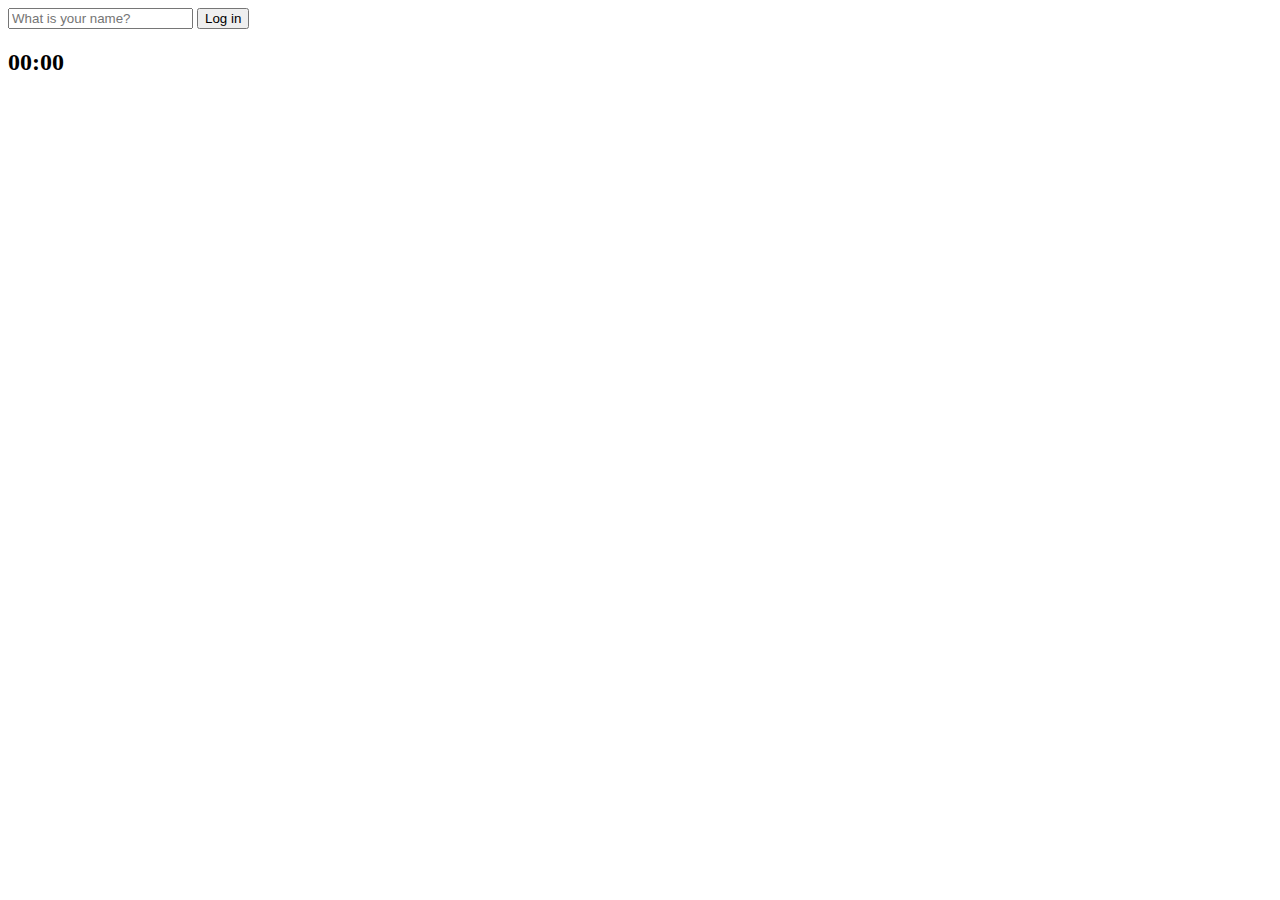
==== index1.html @ 814c2e74 "# 5.0 간격/ 새롭게 폴더 정리" ====
<!DOCTYPE html>
<html lang="en">
<head>
    <meta charset="UTF-8">
    <meta name="viewport" content="width=device-width, initial-scale=1.0">
    <link rel="stylesheet" href="css/style1.css" />
    <title>Momentum App</title>
</head>

<body>
    
    <form class="hidden" id="login-form">
        <input required 
               maxlength="15" 
               type="text" 
               placeholder="What is your name?" />
        <input type="submit" value="Log in" />
    </form>
    
    <h2 id="clock">00:00</h2>
    <h1 id="greeting" class="hidden"></h1>

    <script src="js/greetings.js"></script>
    <script src="js/clock.js"></script>

</body>
</html>
---- css/style1.css ----
.hidden {
    display: none;
}
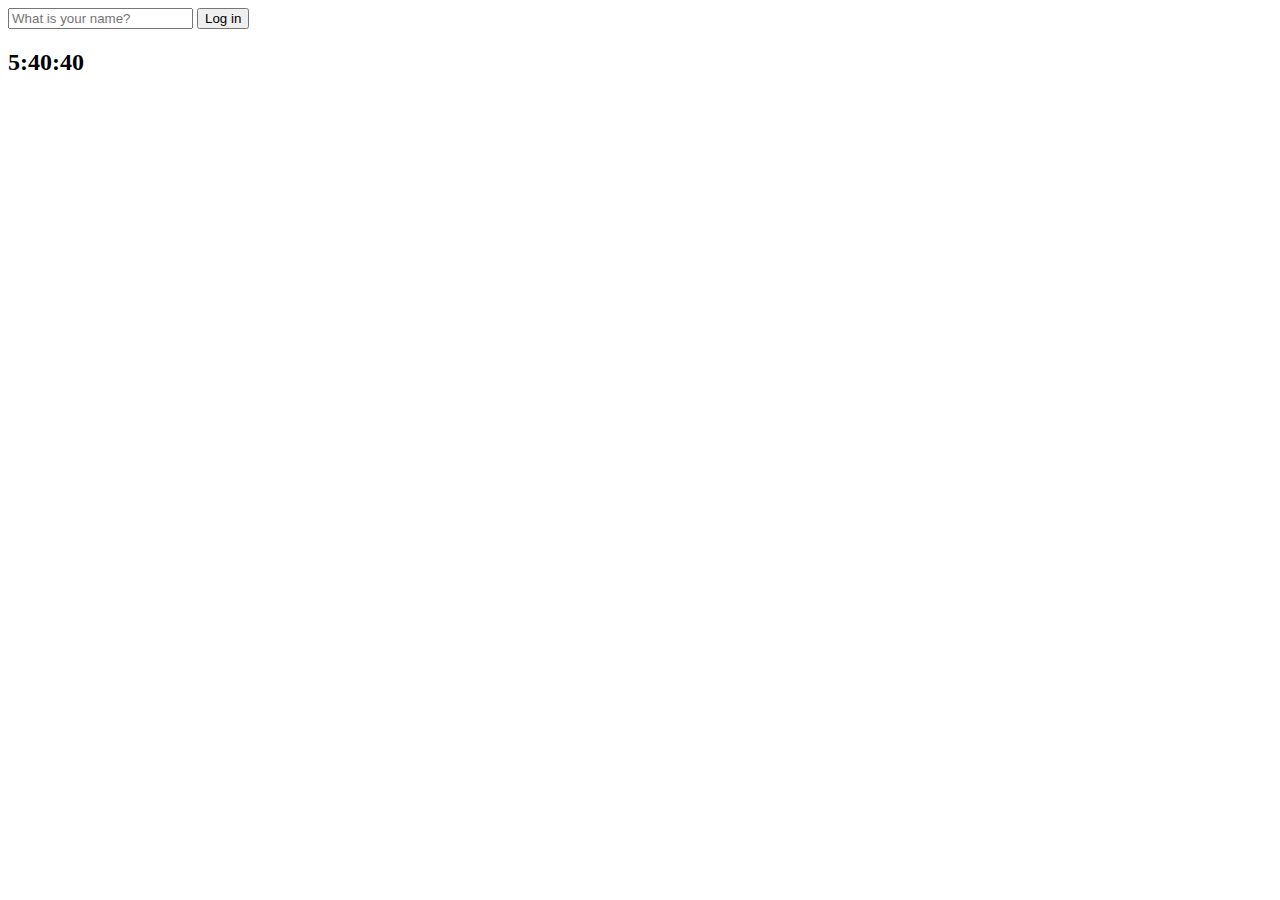
==== commit b1581067: "# 5.1 시간초과 및 날짜" ====
--- a/index1.html
+++ b/index1.html
@@ -17,7 +17,7 @@
         <input type="submit" value="Log in" />
     </form>
     
-    <h2 id="clock">00:00</h2>
+    <h2 id="clock">00:00:00</h2>
     <h1 id="greeting" class="hidden"></h1>
 
     <script src="js/greetings.js"></script>
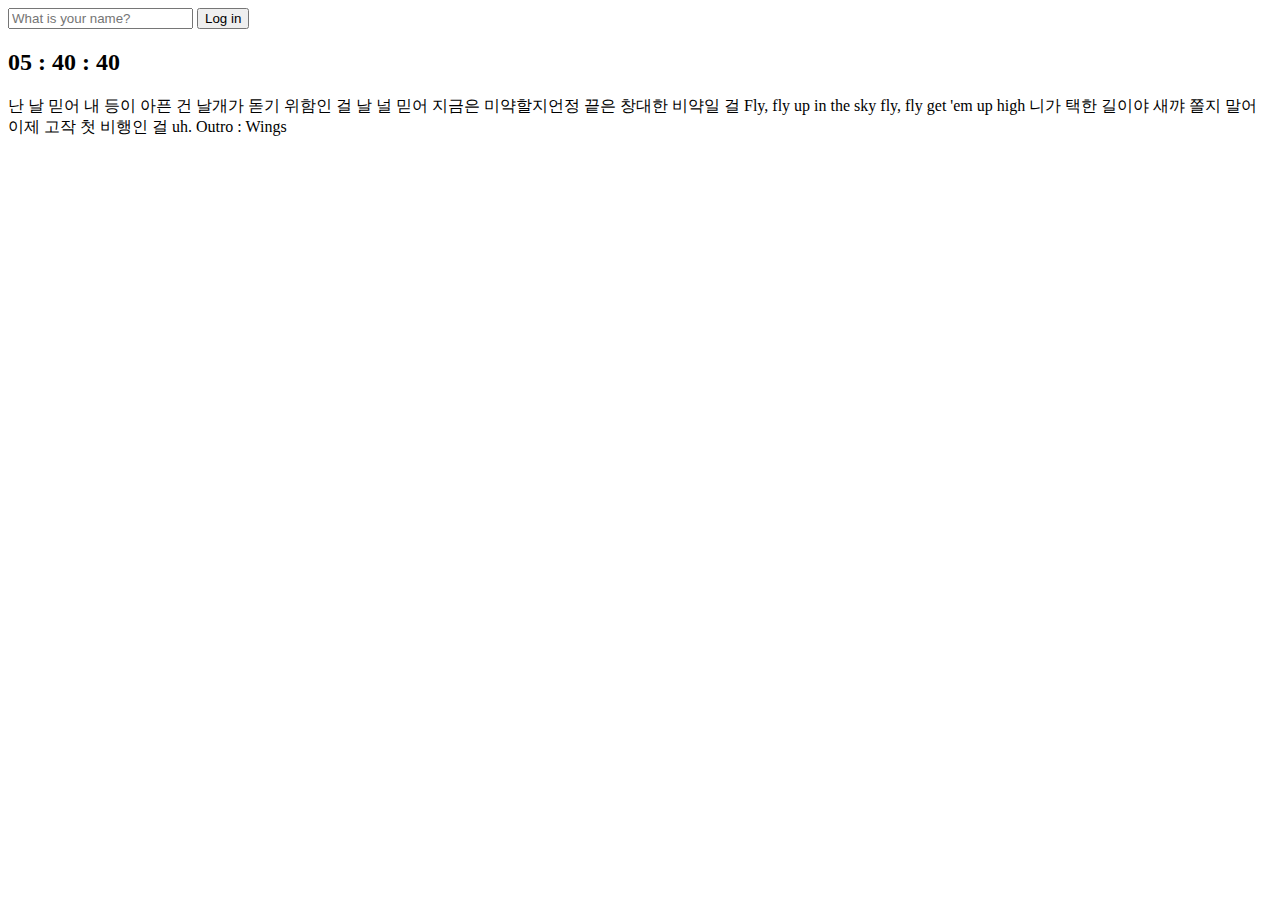
==== commit a2a1e6f9: "# 6.0 인용문" ====
--- a/index1.html
+++ b/index1.html
@@ -19,9 +19,14 @@
     
     <h2 id="clock">00:00:00</h2>
     <h1 id="greeting" class="hidden"></h1>
+    <div id="quote">
+        <span></span>
+        <span></span>
+    </div>
 
     <script src="js/greetings.js"></script>
     <script src="js/clock.js"></script>
+    <script src="js/quotes.js"></script>
 
 </body>
 </html>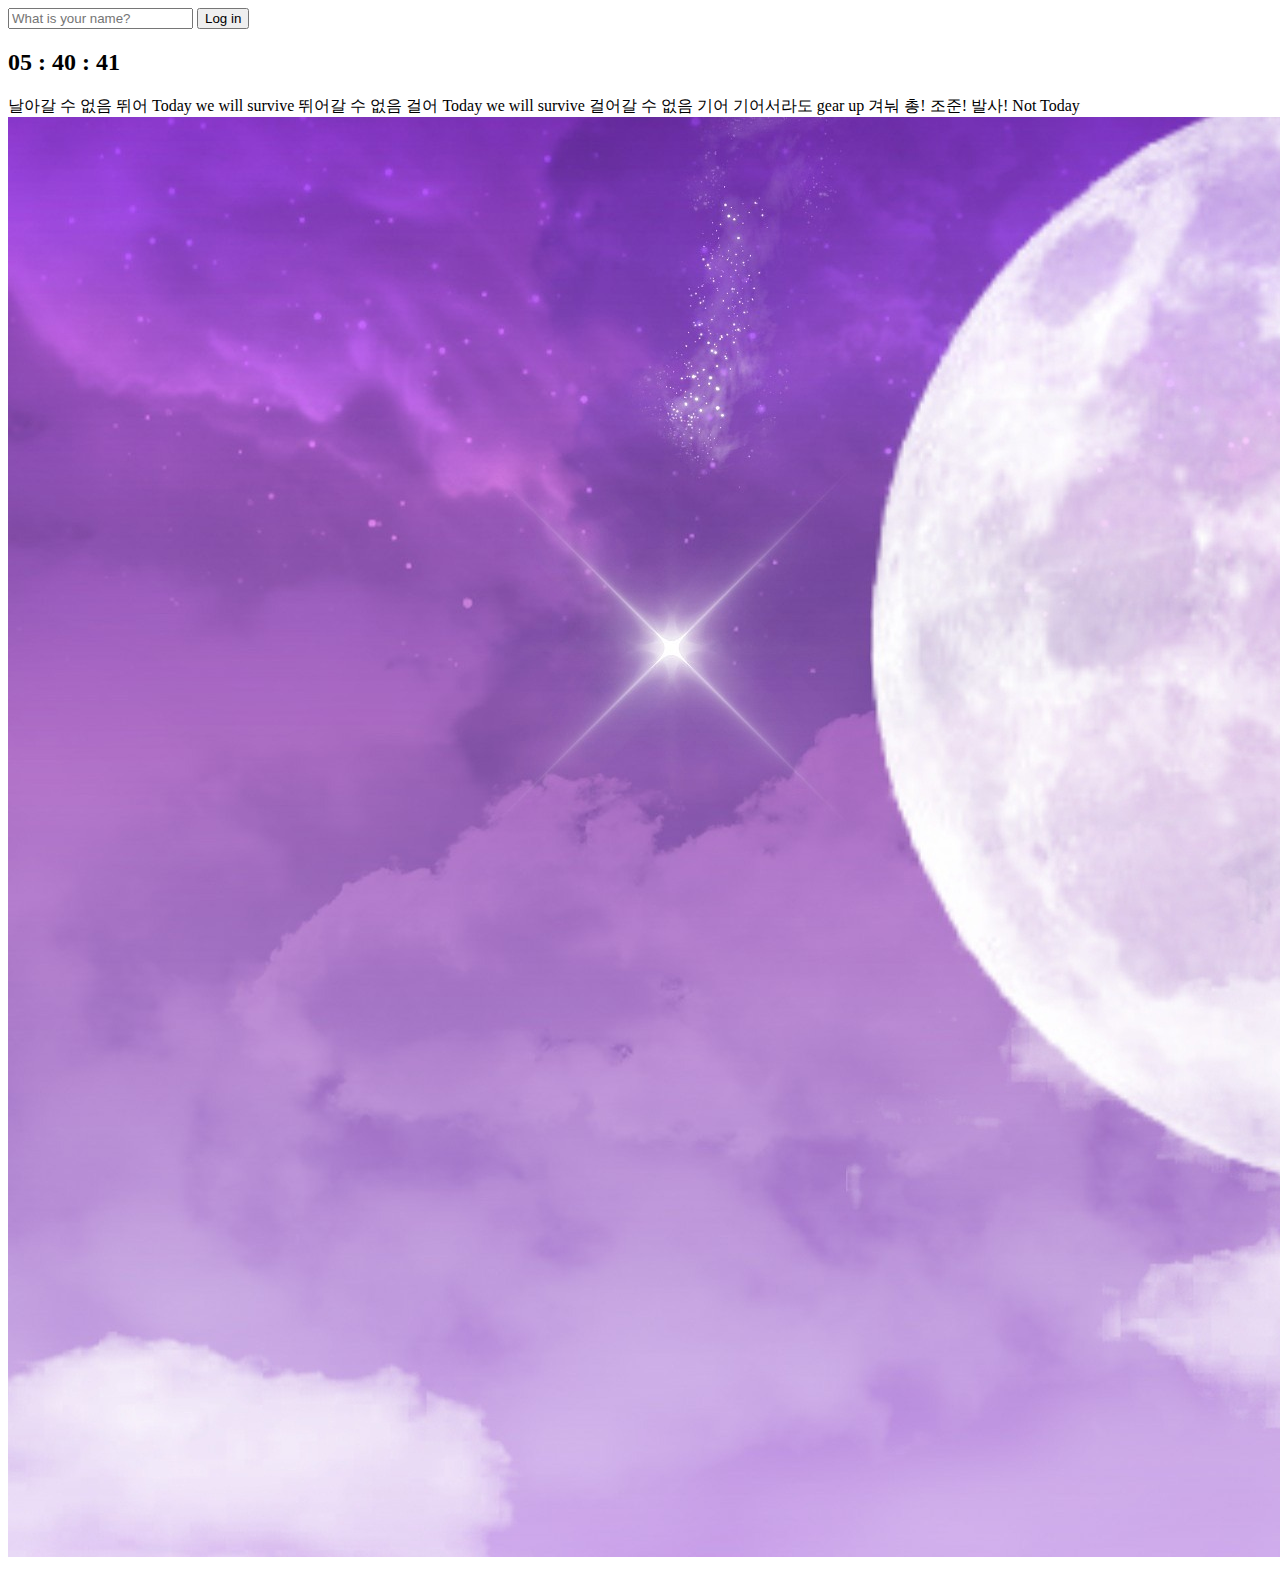
==== commit 2415a84e: "# 6.1 배경" ====
--- a/index1.html
+++ b/index1.html
@@ -23,10 +23,12 @@
         <span></span>
         <span></span>
     </div>
+    
 
     <script src="js/greetings.js"></script>
     <script src="js/clock.js"></script>
     <script src="js/quotes.js"></script>
+    <script src="js/background.js"></script>
 
 </body>
 </html>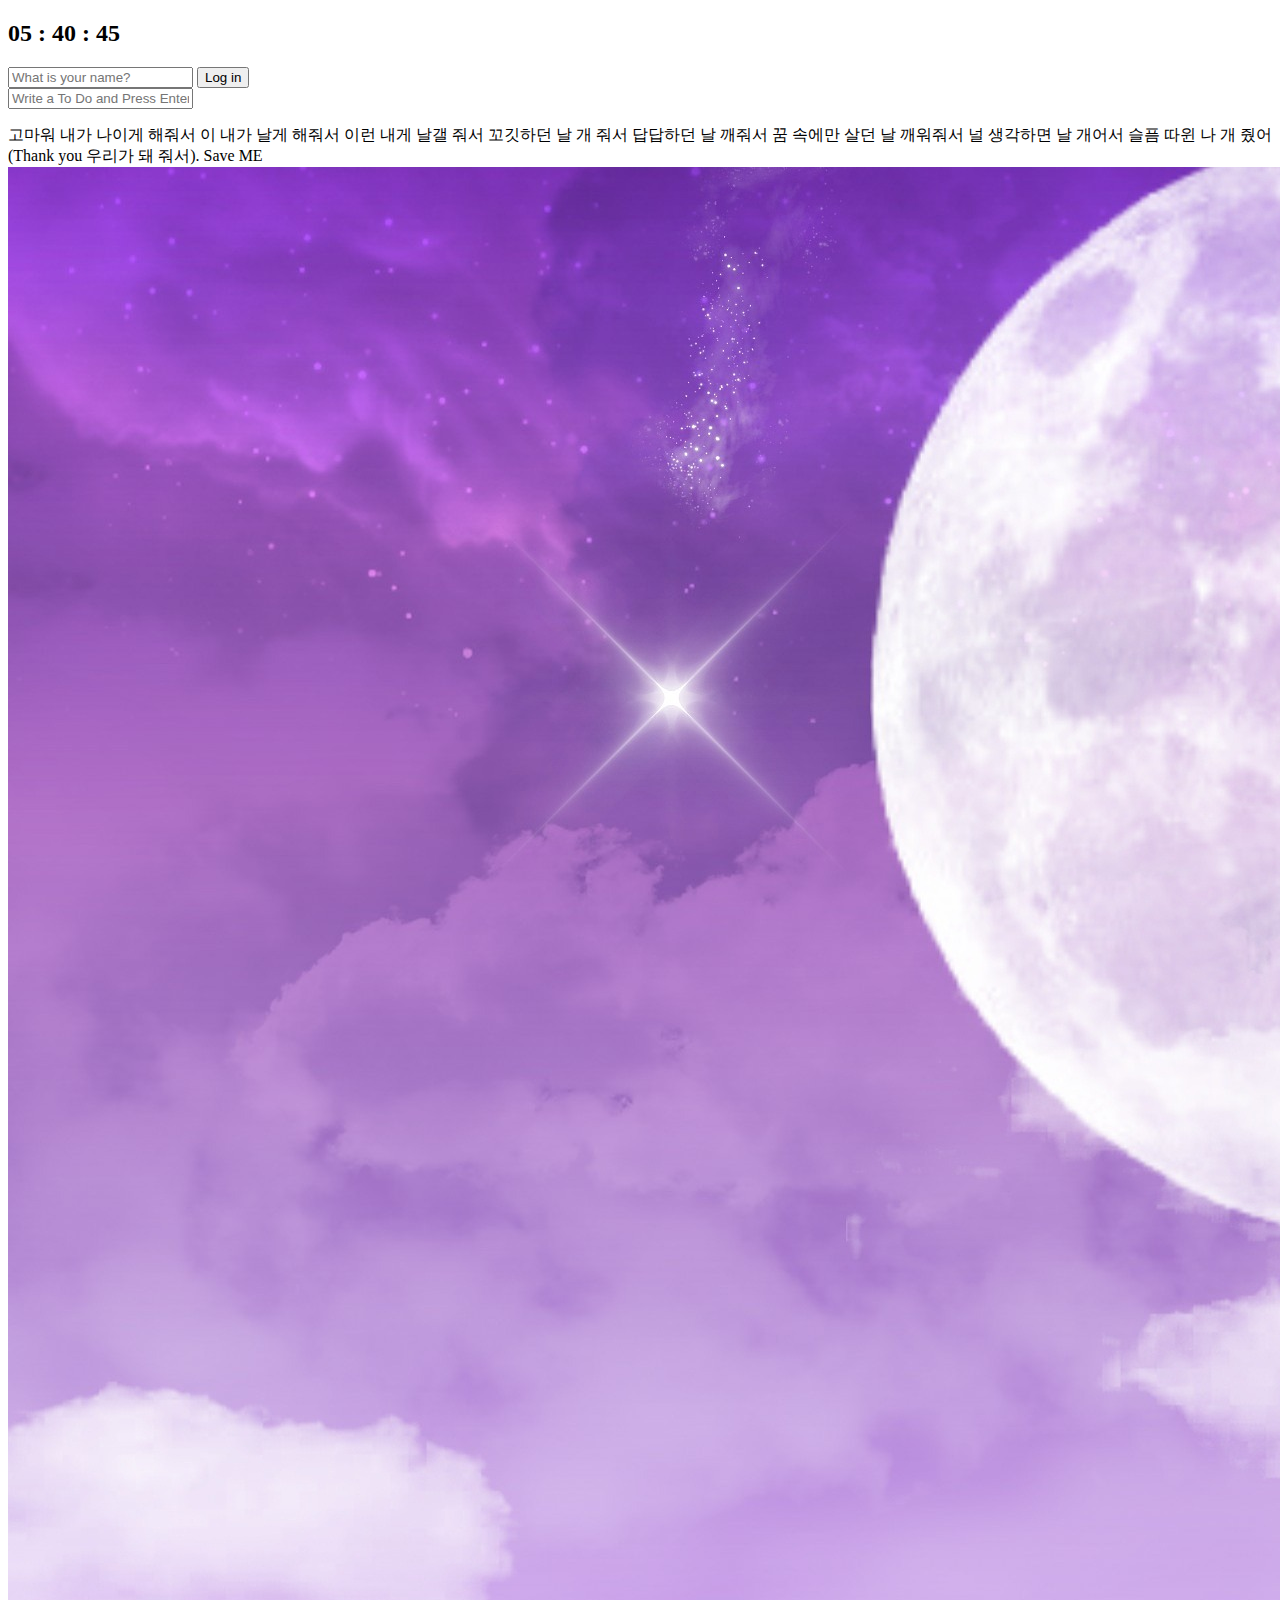
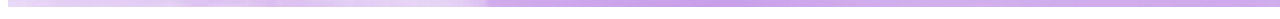
==== commit 7026f920: "# 7.0 설정" ====
--- a/index1.html
+++ b/index1.html
@@ -9,6 +9,7 @@
 
 <body>
     
+    <h2 id="clock">00:00:00</h2>
     <form class="hidden" id="login-form">
         <input required 
                maxlength="15" 
@@ -16,19 +17,21 @@
                placeholder="What is your name?" />
         <input type="submit" value="Log in" />
     </form>
-    
-    <h2 id="clock">00:00:00</h2>
     <h1 id="greeting" class="hidden"></h1>
+    <form id="todo-form">
+        <input type="text" placeholder="Write a To Do and Press Enter" required/>
+    </form>
+    <ul id="todo-list"></ul>
     <div id="quote">
         <span></span>
         <span></span>
     </div>
-    
 
     <script src="js/greetings.js"></script>
     <script src="js/clock.js"></script>
     <script src="js/quotes.js"></script>
     <script src="js/background.js"></script>
+    <script src="js/todo.js"></script>
 
 </body>
 </html>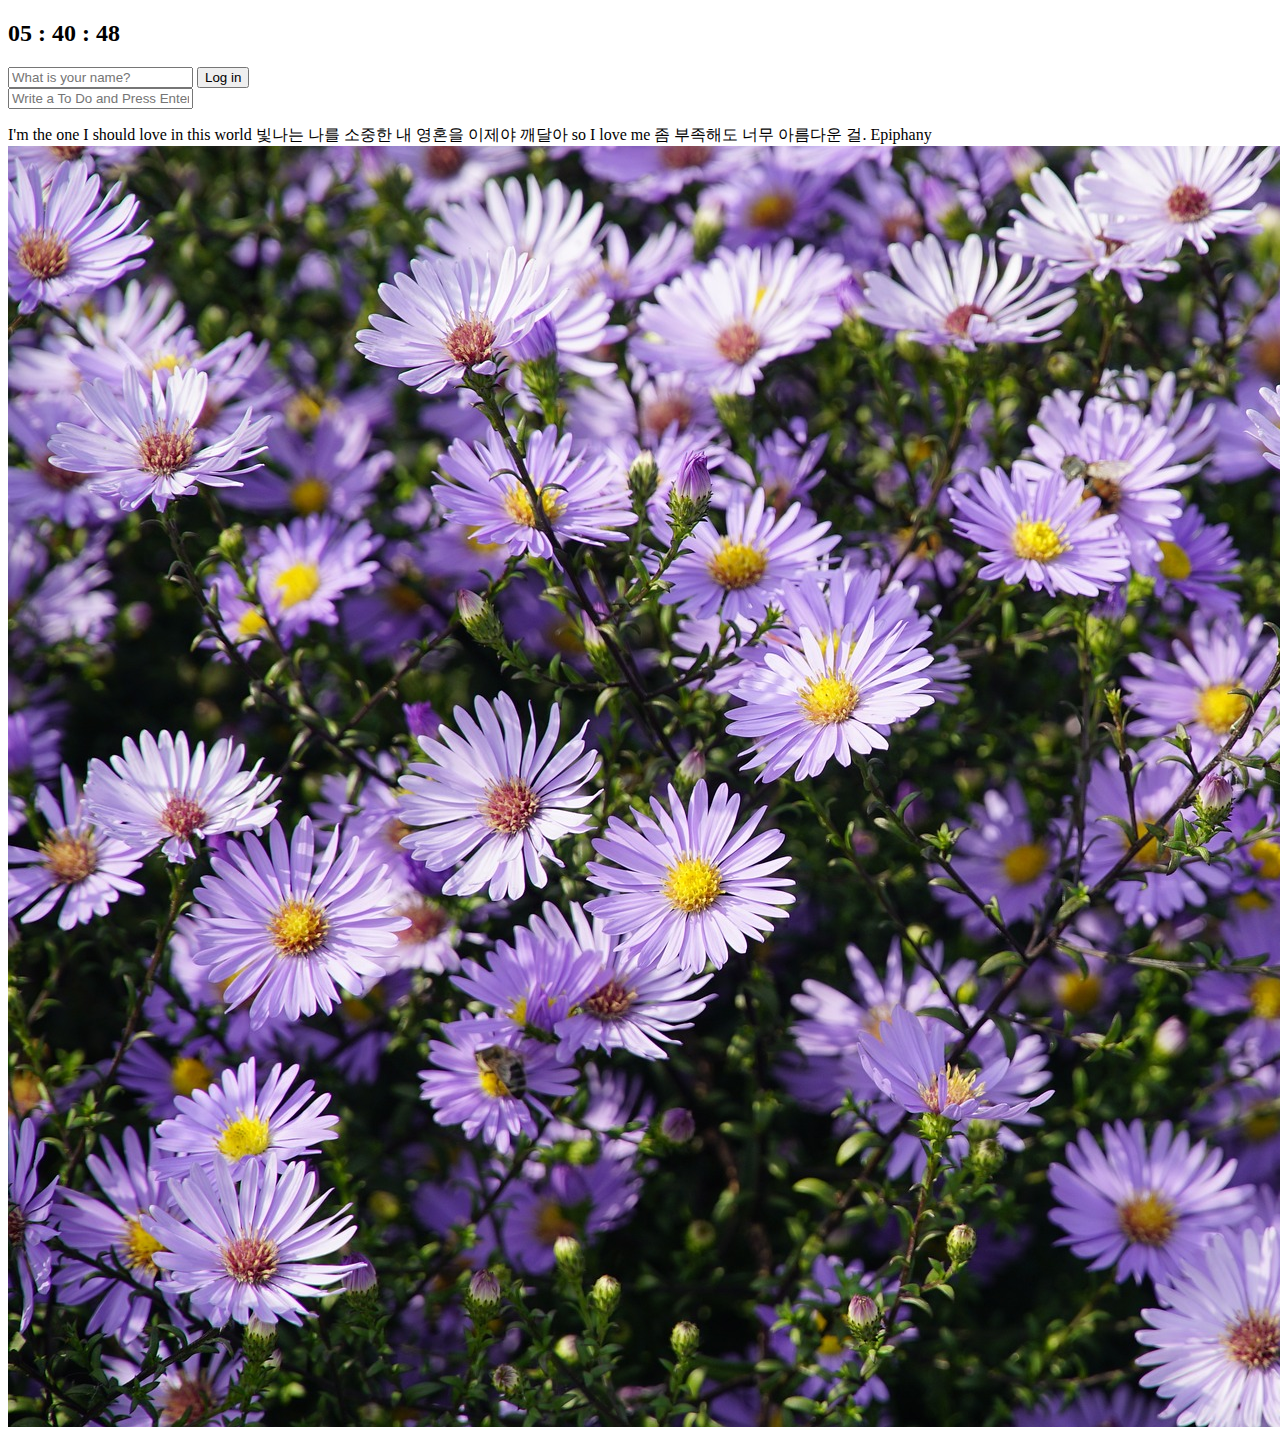
==== commit bf167564: "# 8.0 위치정보" ====
--- a/index1.html
+++ b/index1.html
@@ -32,6 +32,7 @@
     <script src="js/quotes.js"></script>
     <script src="js/background.js"></script>
     <script src="js/todo.js"></script>
+    <script src="js/weather.js"></script>
 
 </body>
 </html>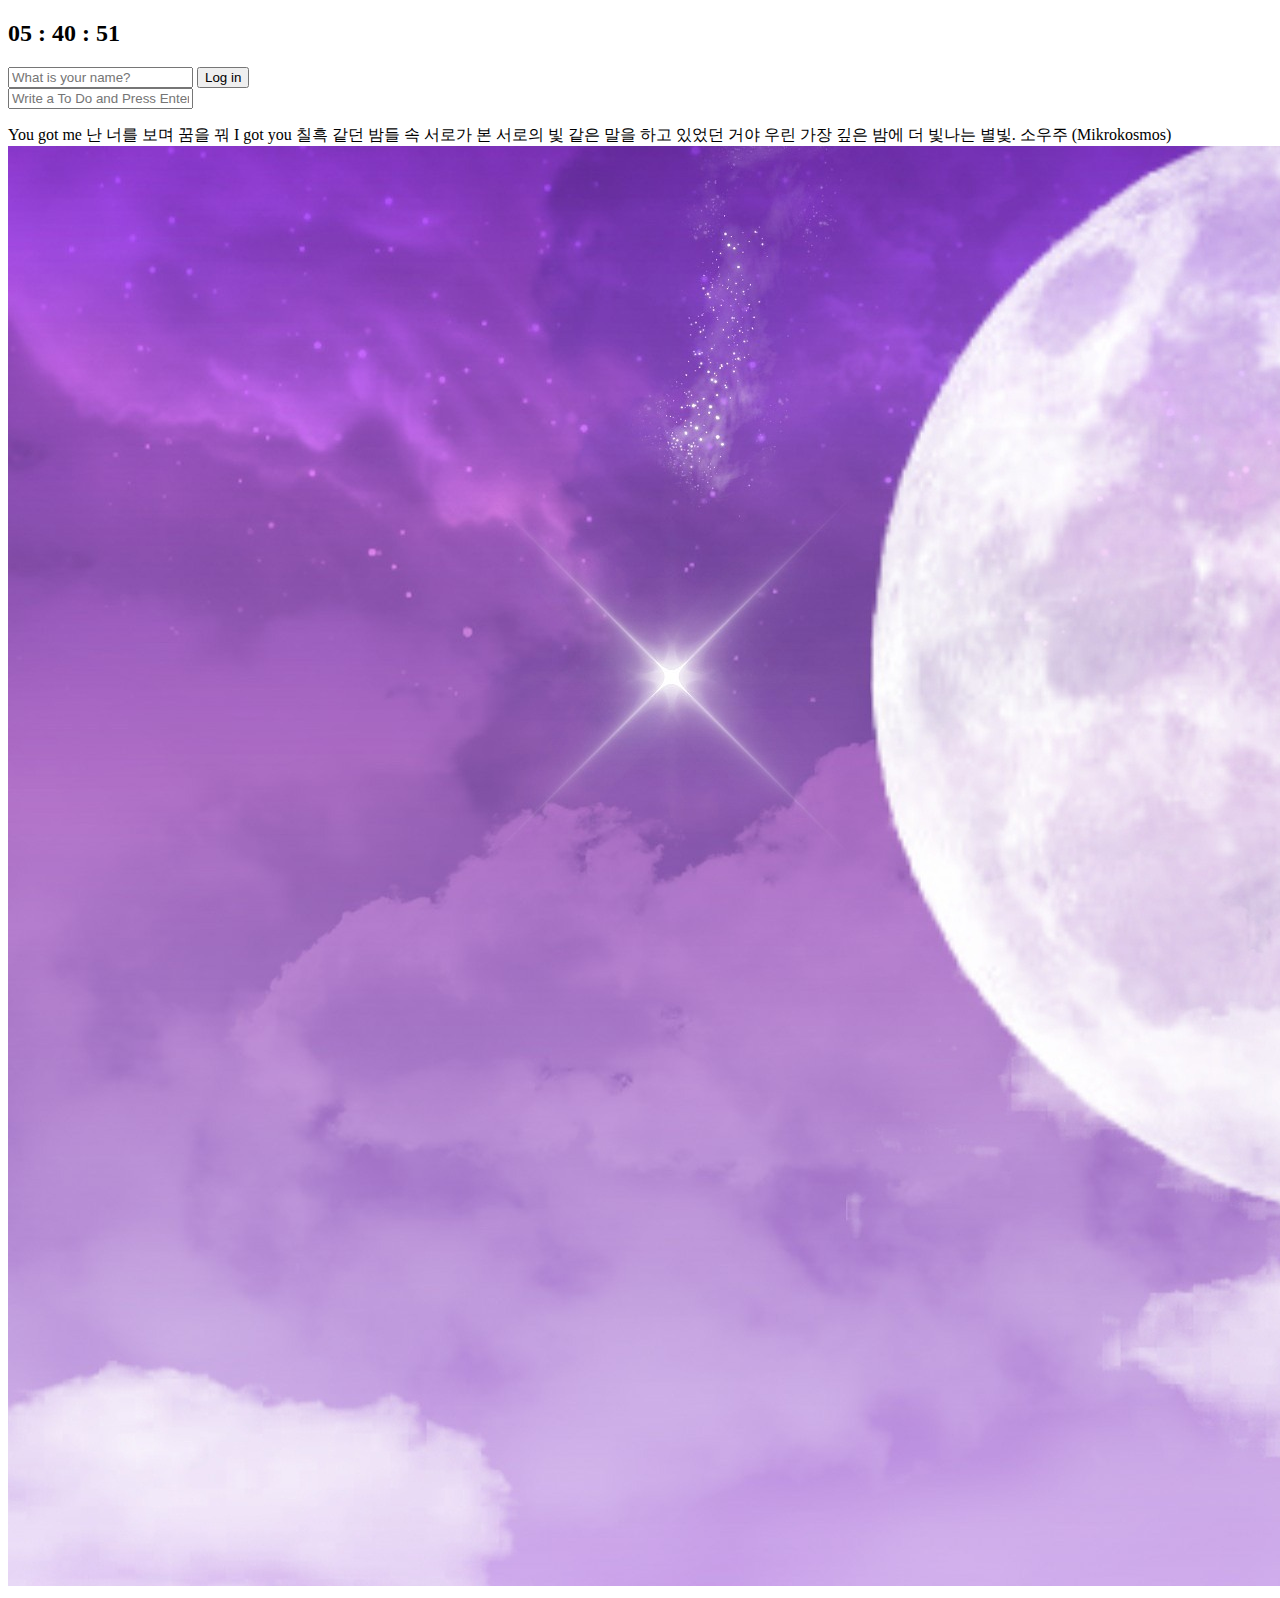
==== commit e5f275d6: "# 8.1 날씨API" ====
--- a/index1.html
+++ b/index1.html
@@ -26,6 +26,10 @@
         <span></span>
         <span></span>
     </div>
+    <div id="weather">
+        <span></span>
+        <span></span>
+    </div>
 
     <script src="js/greetings.js"></script>
     <script src="js/clock.js"></script>
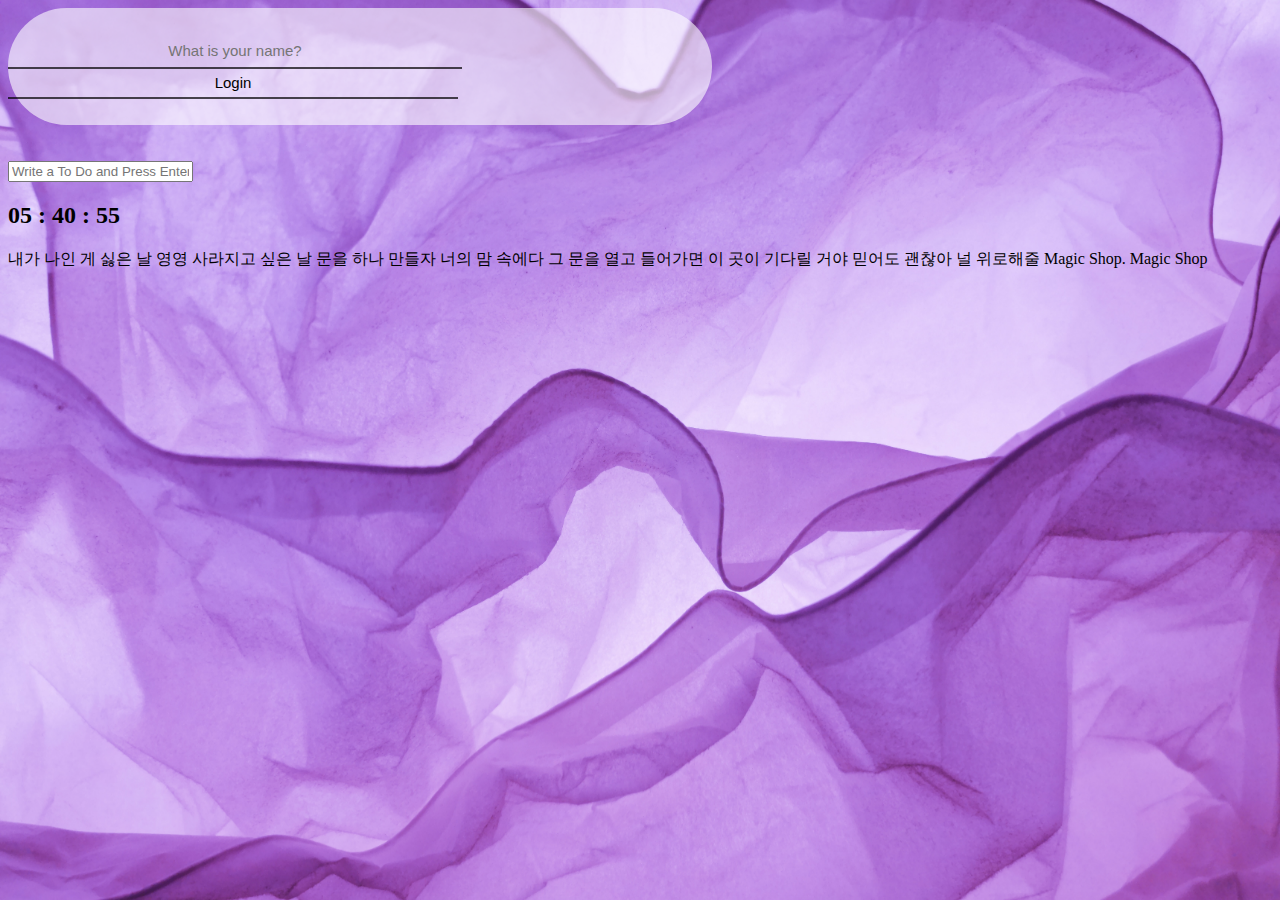
==== commit 5200dd2f: "1차수정" ====
--- a/index1.html
+++ b/index1.html
@@ -8,29 +8,40 @@
 </head>
 
 <body>
+    <img class="background-img" />
+    <div>
+        <div class="userName">
+            <form class="hidden" id="login-form">
+                <input required 
+                       maxlength="15" 
+                       type="text" 
+                       placeholder="What is your name?" />
+                <input type="submit" value="Login" />
+            </form>
+            <h1 id="greeting" class="hidden"></h1>
+        </div>
+        <div>
+            <form id="todo-form">
+                <input type="text" placeholder="Write a To Do and Press Enter" required/>
+            </form>
+            <ul id="todo-list"></ul>
+        </div>
+    </div>
     
-    <h2 id="clock">00:00:00</h2>
-    <form class="hidden" id="login-form">
-        <input required 
-               maxlength="15" 
-               type="text" 
-               placeholder="What is your name?" />
-        <input type="submit" value="Log in" />
-    </form>
-    <h1 id="greeting" class="hidden"></h1>
-    <form id="todo-form">
-        <input type="text" placeholder="Write a To Do and Press Enter" required/>
-    </form>
-    <ul id="todo-list"></ul>
-    <div id="quote">
-        <span></span>
-        <span></span>
-    </div>
-    <div id="weather">
-        <span></span>
-        <span></span>
+    <div>
+        <div id="weather">
+            <span></span>
+            <span></span>
+        </div>
+        <h2 id="clock">00:00:00</h2>
+        <div id="quote">
+            <span></span>
+            <span></span>
+        </div>    
     </div>
 
+    
+    
     <script src="js/greetings.js"></script>
     <script src="js/clock.js"></script>
     <script src="js/quotes.js"></script>
--- a/css/style1.css
+++ b/css/style1.css
@@ -1,3 +1,44 @@
 .hidden {
     display: none;
-}+}
+
+.background-img {
+    position: absolute;
+    left: 0;
+    top: 0;
+    width: 100%;
+    height: 100%;
+    z-index: -100;
+}
+
+.userName,
+.side-box,
+.bottom-box {
+  background-color: rgba(255, 255, 255, 0.6);
+  border-radius: 70px;
+  box-shadow: var(--btn-shadow);
+}
+
+.userName {
+    display: flex;
+    flex-direction: column;
+    align-items: center;
+    justify-content: center;
+  }
+
+.userName {
+    width: 55vw;
+    height: 13vh;
+    margin-bottom: 4vh;
+}
+
+.userName input {
+    height: 30px;
+    width: 450px;
+    font-size: 15px;
+    background-color: unset;
+    border: unset;
+    border-bottom: 2px solid rgba(0, 0, 0, 0.7);
+    text-align: center;
+    font-weight: 500;
+}
